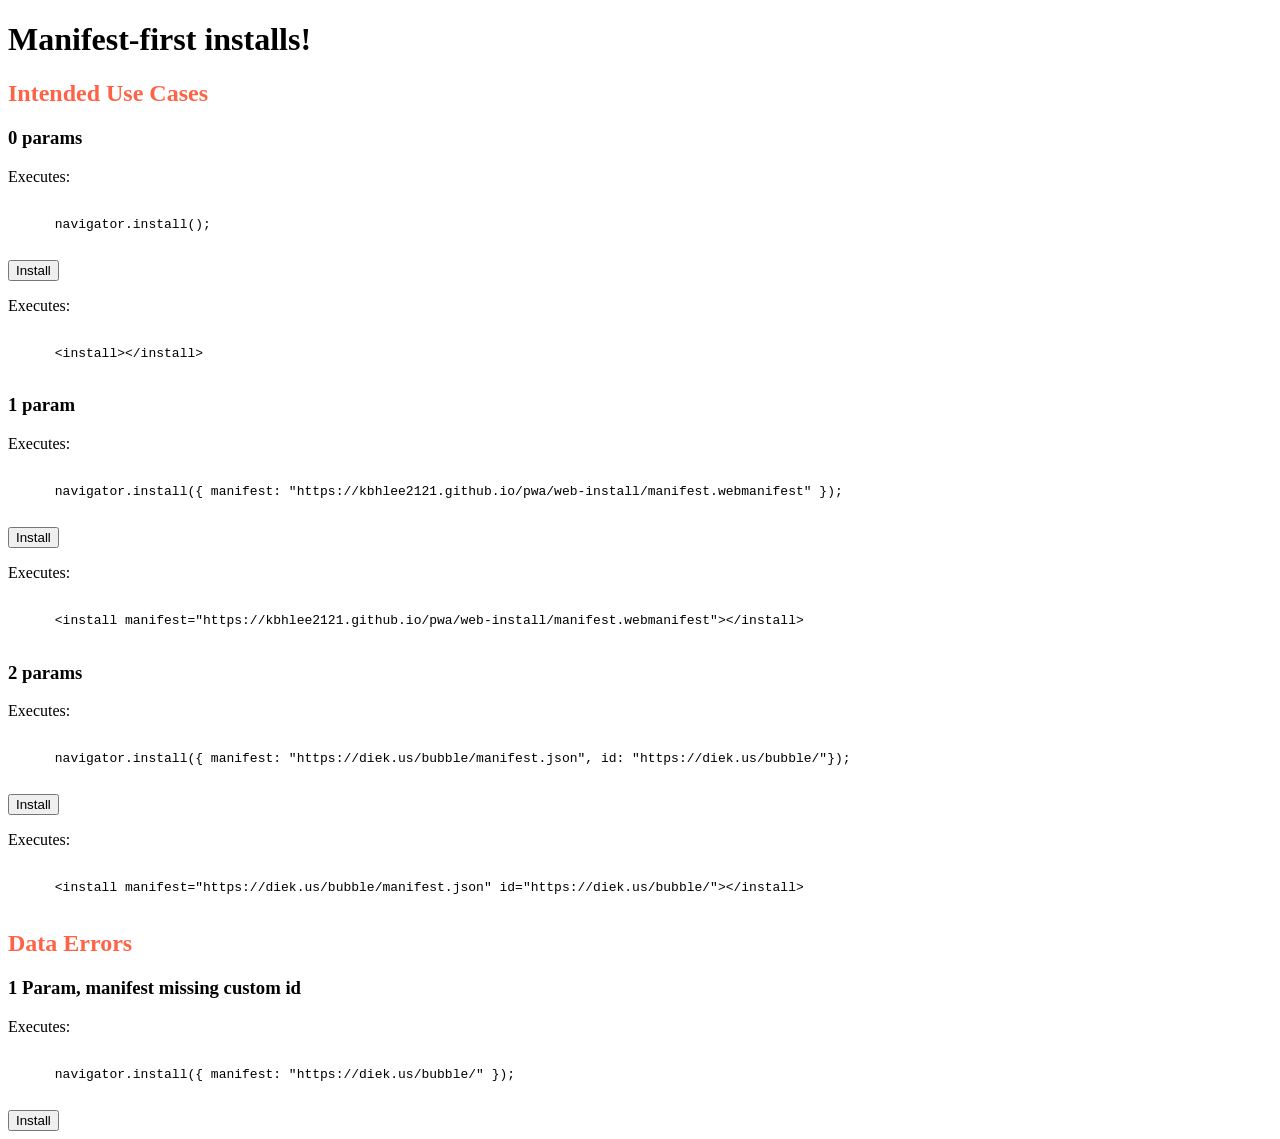
==== index.html @ cacf784b "update root site and element store with manifest syntax" ====
<!DOCTYPE html>
<html lang="en">
  <head>
    <meta charset="utf-8" />
    <meta name="viewport" content="width=device-width" />
    <link rel="manifest" href="manifest.json" />
    <title>Install by manifest tester</title>
  </head>
  <body>
    <h1>Manifest-first installs!</h1>

    <h2 style="color:Tomato;">Intended Use Cases</h2>

    <h3>0 params</h3>

    <p>Executes:</p>
    <pre><code>
      navigator.install();
    </code></pre>
    <button id="navigatorButtonNoParams">Install</button>

    <p>Executes:</p>
    <pre><code>
      &lt;install&gt;&lt;/install&gt;
    </code></pre>
    <install></install>

    <h3>1 param</h3>

    <p>Executes:</p>
    <pre><code>
      navigator.install({ manifest: "https://kbhlee2121.github.io/pwa/web-install/manifest.webmanifest" });
    </code></pre>
    <button id="navigatorButtonOneParam">Install</button>

    <p>Executes:</p>
    <pre><code>
      &lt;install manifest="https://kbhlee2121.github.io/pwa/web-install/manifest.webmanifest"&gt;&lt;/install&gt;
    </code></pre>
    <install manifest="https://kbhlee2121.github.io/pwa/web-install/manifest.webmanifest"></install>

    <h3>2 params</h3>
    <p>Executes:</p>
    <pre><code>
      navigator.install({ manifest: "https://diek.us/bubble/manifest.json", id: "https://diek.us/bubble/"});
    </code></pre>
    <button id="navigatorButtonTwoParams">Install</button>

    <p>Executes:</p>
    <pre><code>
      &lt;install manifest="https://diek.us/bubble/manifest.json" id="https://diek.us/bubble/"&gt;&lt;/install&gt;
    </code></pre>
    <install manifest="https://diek.us/bubble/manifest.json" id="https://diek.us/bubble/"></install>

    <h2 style="color:Tomato;">Data Errors</h2>

    <h3>1 Param, manifest missing custom id</h3>
    <p>Executes:</p>
    <pre><code>
      navigator.install({ manifest: "https://diek.us/bubble/" });
    </code></pre>
    <button id="navigatorButtonDataErrorOneParam">Install</button>

  </body>
  <script src="app.js"></script>
</html>
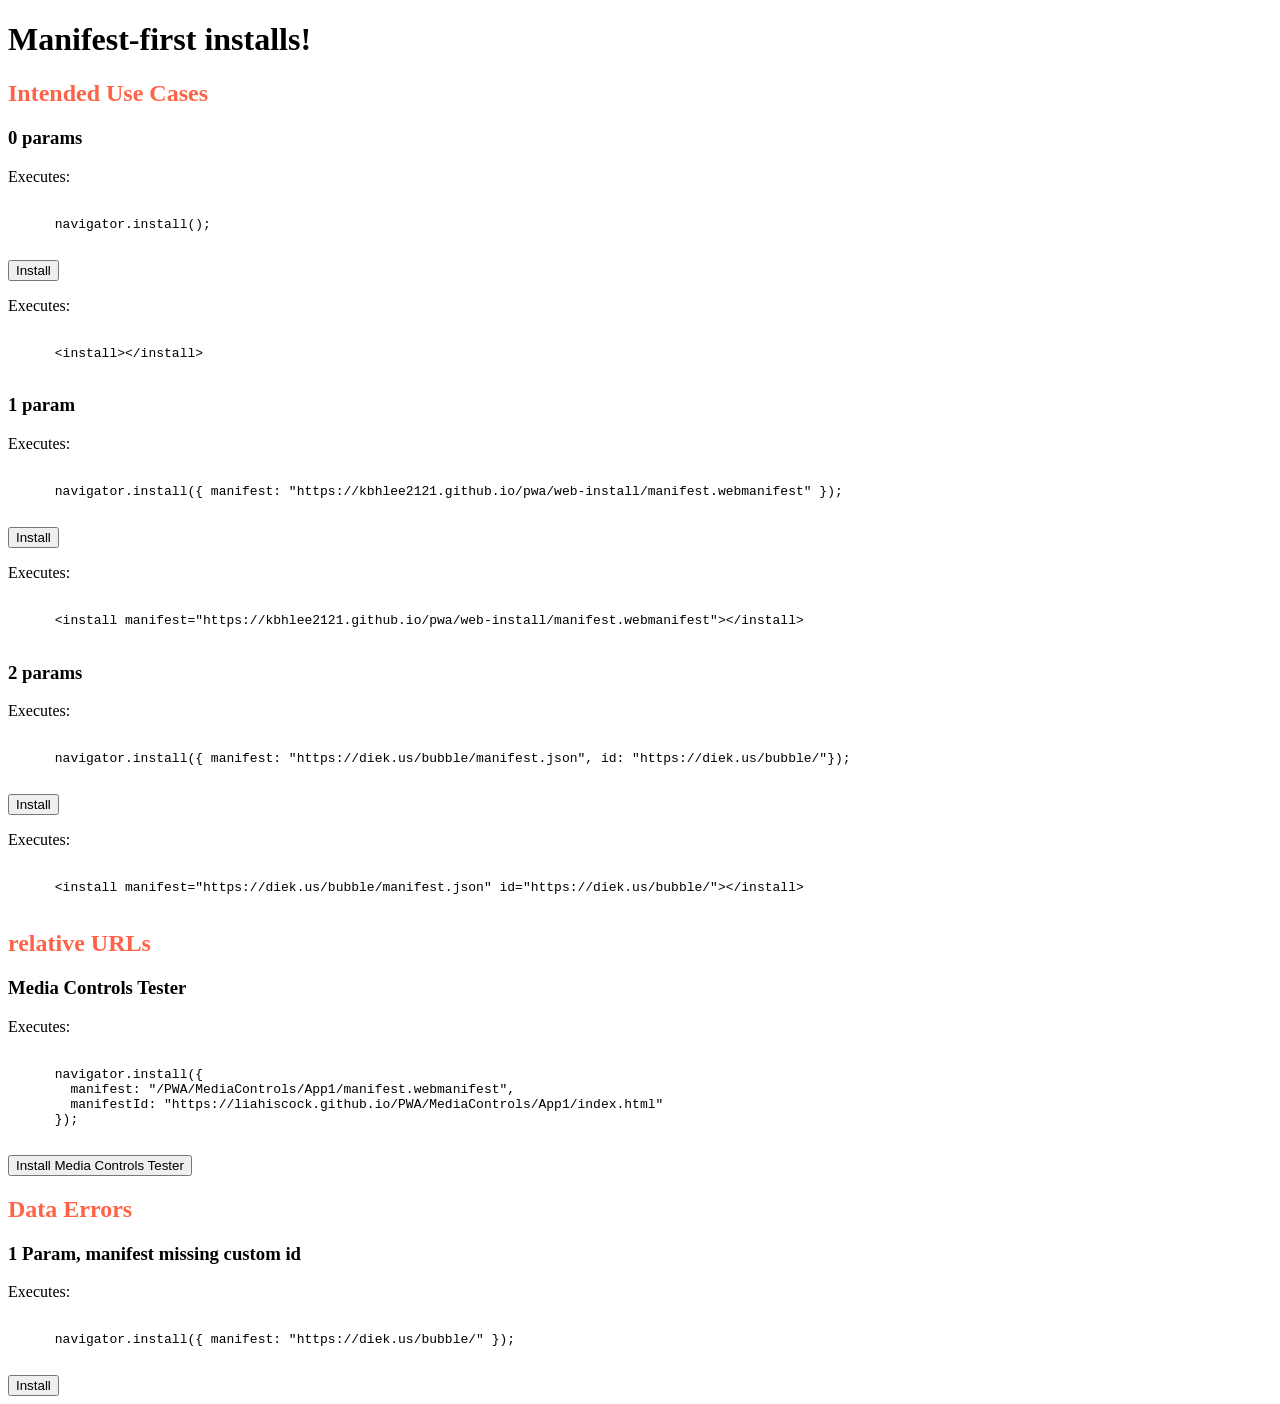
==== commit 0a6c3018: "add relative URL section" ====
--- a/index.html
+++ b/index.html
@@ -52,6 +52,18 @@
     </code></pre>
     <install manifest="https://diek.us/bubble/manifest.json" id="https://diek.us/bubble/"></install>
 
+    <h2 style="color:Tomato;">relative URLs</h2>
+
+    <h3>Media Controls Tester</h3>
+    <p>Executes:</p>
+    <pre><code>
+      navigator.install({
+        manifest: "/PWA/MediaControls/App1/manifest.webmanifest",
+        manifestId: "https://liahiscock.github.io/PWA/MediaControls/App1/index.html"
+      });
+    </code></pre>
+    <button id="navigatorButtonMediaControls">Install Media Controls Tester</button>
+
     <h2 style="color:Tomato;">Data Errors</h2>
 
     <h3>1 Param, manifest missing custom id</h3>
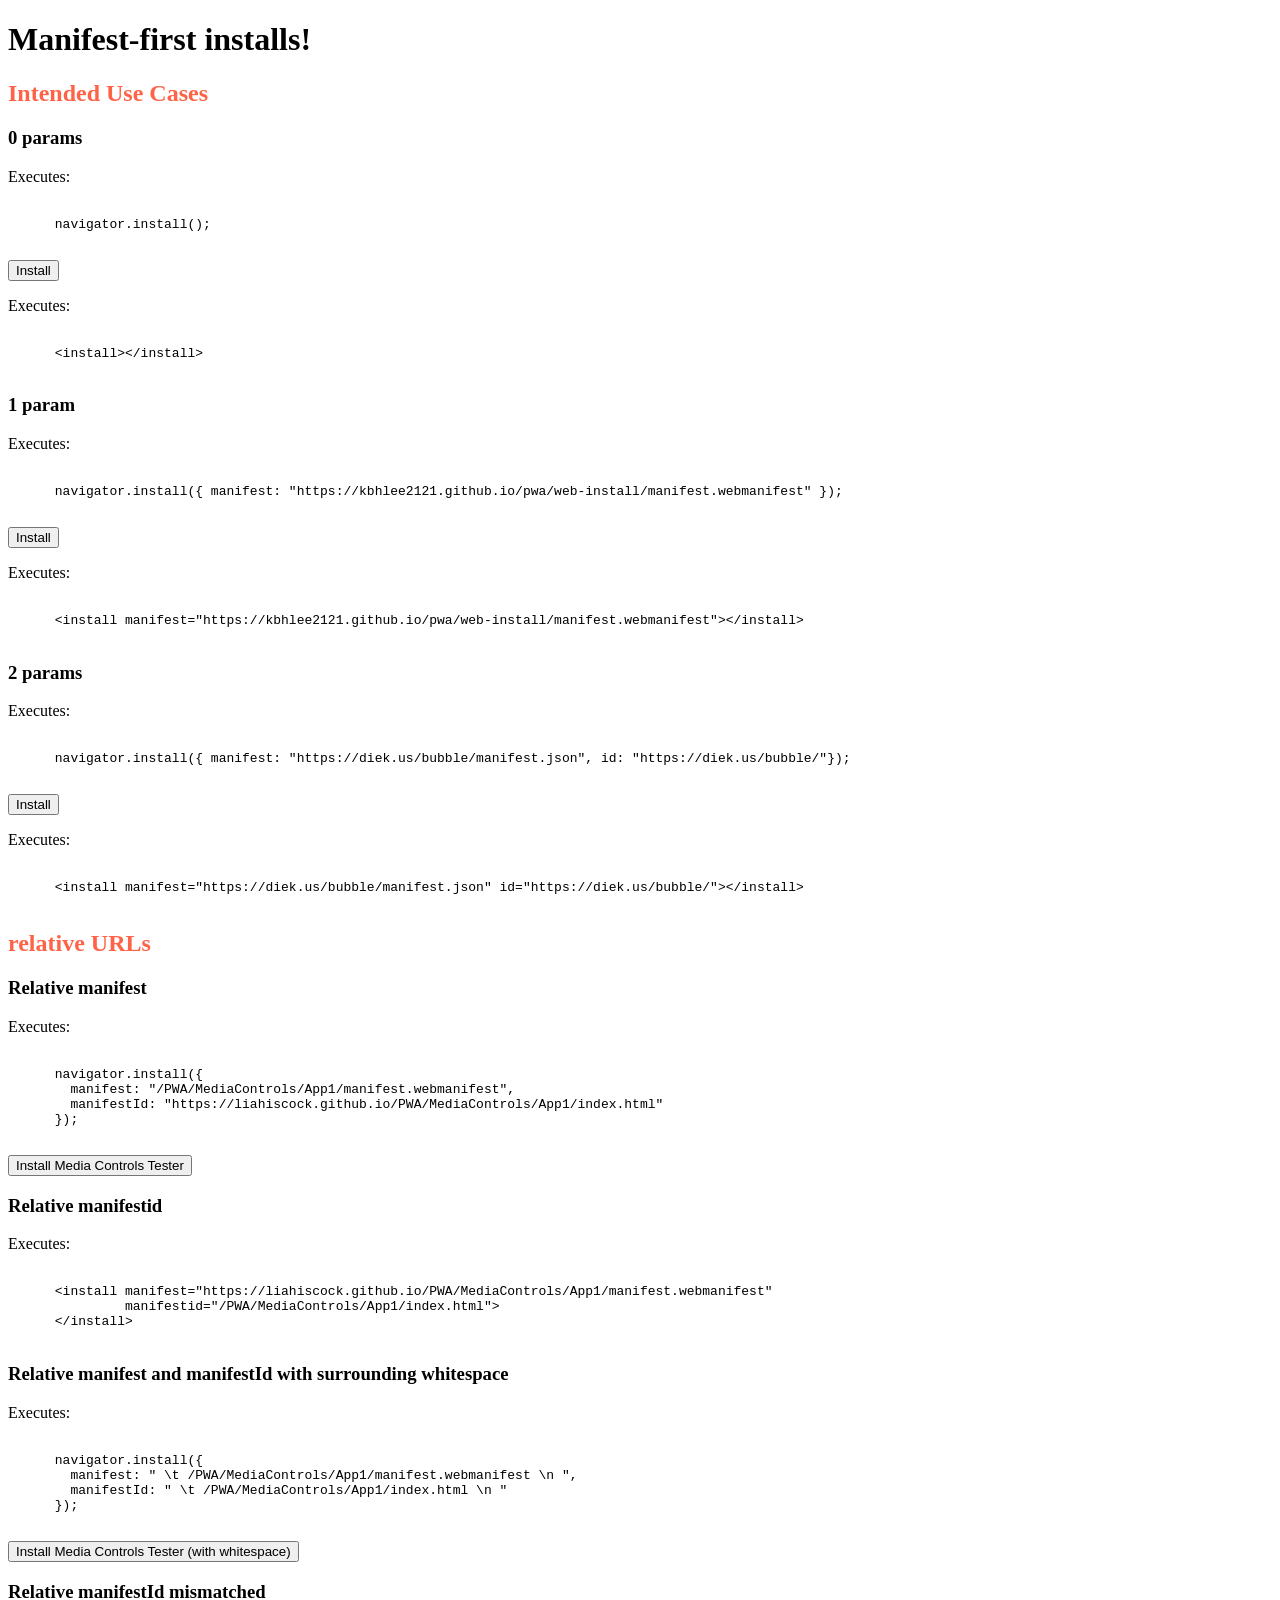
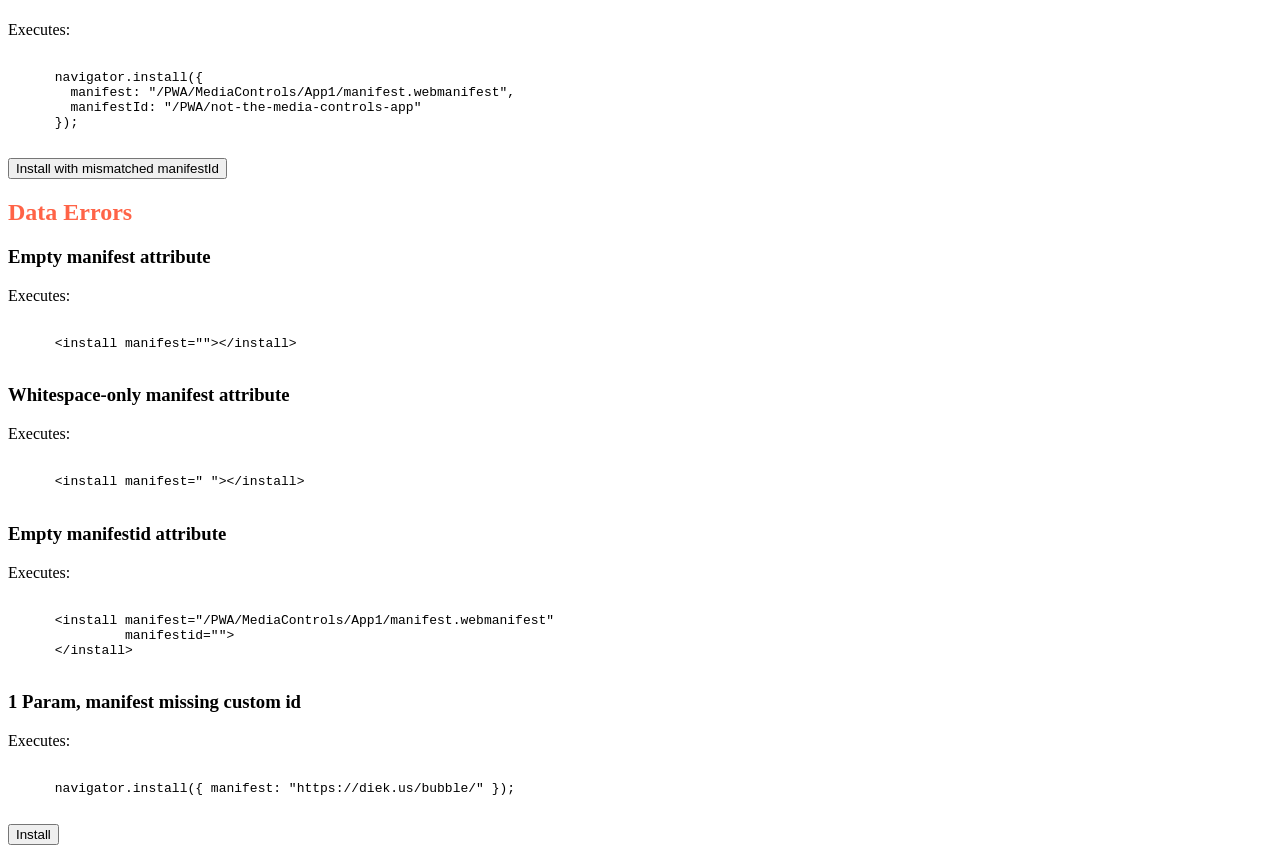
==== commit f4f869f4: "add whitespace / relative manifestId" ====
--- a/index.html
+++ b/index.html
@@ -54,7 +54,7 @@
 
     <h2 style="color:Tomato;">relative URLs</h2>
 
-    <h3>Media Controls Tester</h3>
+    <h3>Relative manifest</h3>
     <p>Executes:</p>
     <pre><code>
       navigator.install({
@@ -64,7 +64,63 @@
     </code></pre>
     <button id="navigatorButtonMediaControls">Install Media Controls Tester</button>
 
+    <h3>Relative manifestid</h3>
+    <p>Executes:</p>
+    <pre><code>
+      &lt;install manifest="https://liahiscock.github.io/PWA/MediaControls/App1/manifest.webmanifest"
+               manifestid="/PWA/MediaControls/App1/index.html"&gt;
+      &lt;/install&gt;
+    </code></pre>
+    <install id="installRelativeManifestId"
+             manifest="https://liahiscock.github.io/PWA/MediaControls/App1/manifest.webmanifest"
+             manifestid="/PWA/MediaControls/App1/index.html"></install>
+
+    <h3>Relative manifest and manifestId with surrounding whitespace</h3>
+    <p>Executes:</p>
+    <pre><code>
+      navigator.install({
+        manifest: " \t /PWA/MediaControls/App1/manifest.webmanifest \n ",
+        manifestId: " \t /PWA/MediaControls/App1/index.html \n "
+      });
+    </code></pre>
+    <button id="navigatorButtonWhitespaceManifestId">Install Media Controls Tester (with whitespace)</button>
+
+    <h3>Relative manifestId mismatched</h3>
+    <p>Executes:</p>
+    <pre><code>
+      navigator.install({
+        manifest: "/PWA/MediaControls/App1/manifest.webmanifest",
+        manifestId: "/PWA/not-the-media-controls-app"
+      });
+    </code></pre>
+    <button id="navigatorButtonMismatchedManifestId">Install with mismatched manifestId</button>
+
     <h2 style="color:Tomato;">Data Errors</h2>
+
+    <h3>Empty manifest attribute</h3>
+    <p>Executes:</p>
+    <pre><code>
+      &lt;install manifest=""&gt;&lt;/install&gt;
+    </code></pre>
+    <install id="installEmptyManifest" manifest=""></install>
+
+    <h3>Whitespace-only manifest attribute</h3>
+    <p>Executes:</p>
+    <pre><code>
+      &lt;install manifest=" "&gt;&lt;/install&gt;
+    </code></pre>
+    <install id="installWhitespaceManifest" manifest=" "></install>
+
+    <h3>Empty manifestid attribute</h3>
+    <p>Executes:</p>
+    <pre><code>
+      &lt;install manifest="/PWA/MediaControls/App1/manifest.webmanifest"
+               manifestid=""&gt;
+      &lt;/install&gt;
+    </code></pre>
+    <install id="installEmptyManifestId"
+             manifest="/PWA/MediaControls/App1/manifest.webmanifest"
+             manifestid=""></install>
 
     <h3>1 Param, manifest missing custom id</h3>
     <p>Executes:</p>
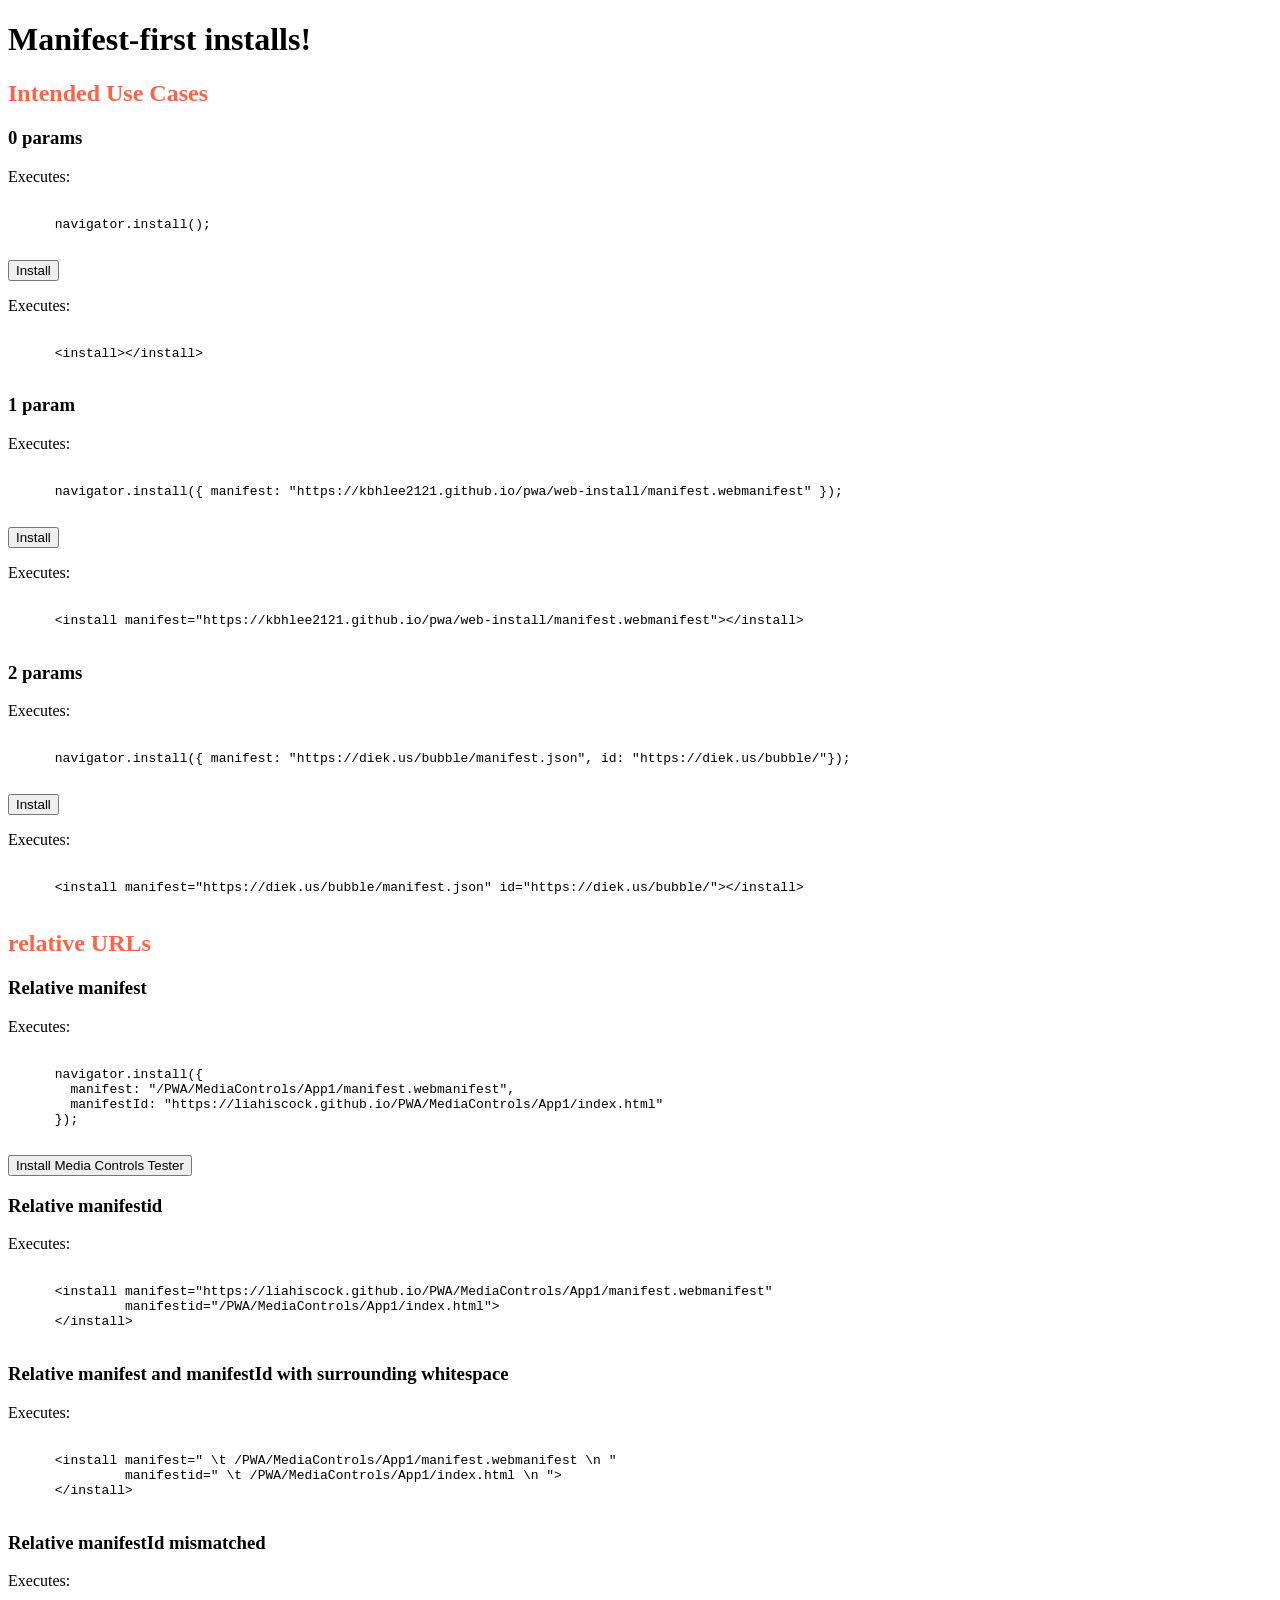
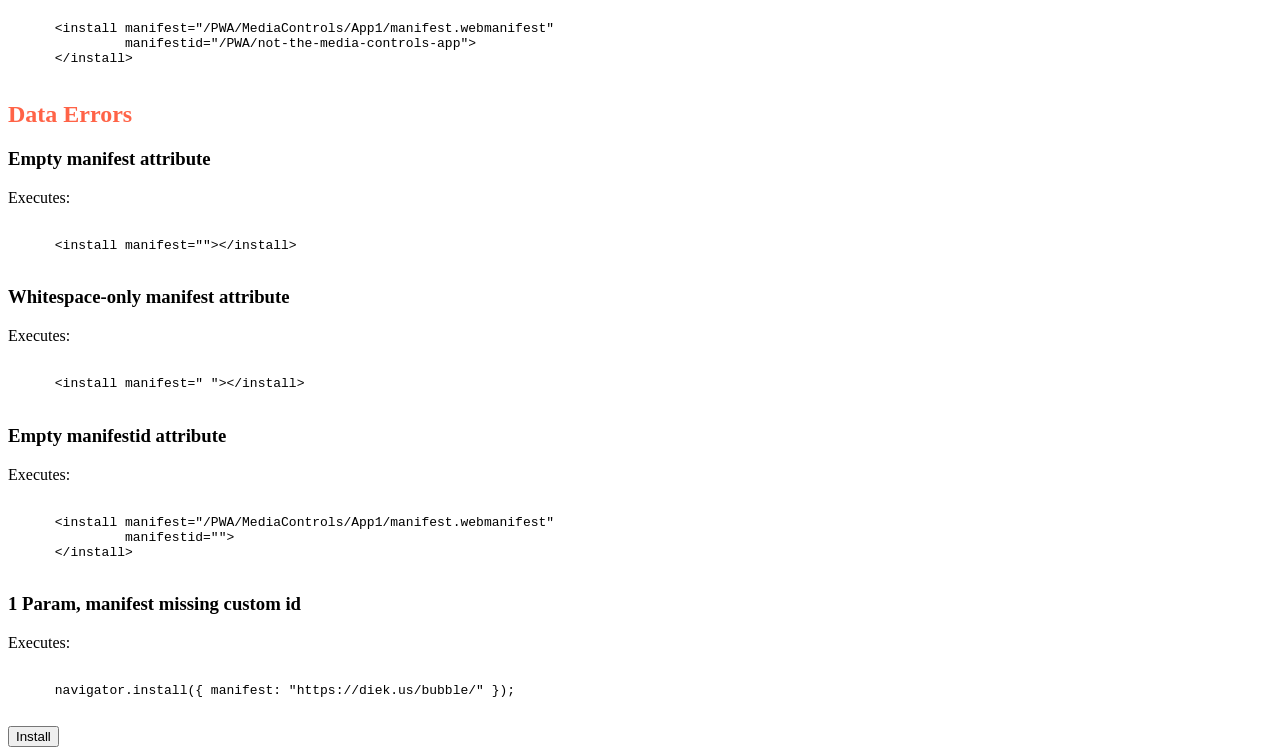
==== commit 933a0f66: "switch to elements" ====
--- a/index.html
+++ b/index.html
@@ -78,22 +78,24 @@
     <h3>Relative manifest and manifestId with surrounding whitespace</h3>
     <p>Executes:</p>
     <pre><code>
-      navigator.install({
-        manifest: " \t /PWA/MediaControls/App1/manifest.webmanifest \n ",
-        manifestId: " \t /PWA/MediaControls/App1/index.html \n "
-      });
+      &lt;install manifest=" \t /PWA/MediaControls/App1/manifest.webmanifest \n "
+               manifestid=" \t /PWA/MediaControls/App1/index.html \n "&gt;
+      &lt;/install&gt;
     </code></pre>
-    <button id="navigatorButtonWhitespaceManifestId">Install Media Controls Tester (with whitespace)</button>
+    <install id="navigatorButtonWhitespaceManifestId"
+             manifest=" \t /PWA/MediaControls/App1/manifest.webmanifest \n "
+             manifestid=" \t /PWA/MediaControls/App1/index.html \n "></install>
 
     <h3>Relative manifestId mismatched</h3>
     <p>Executes:</p>
     <pre><code>
-      navigator.install({
-        manifest: "/PWA/MediaControls/App1/manifest.webmanifest",
-        manifestId: "/PWA/not-the-media-controls-app"
-      });
+      &lt;install manifest="/PWA/MediaControls/App1/manifest.webmanifest"
+               manifestid="/PWA/not-the-media-controls-app"&gt;
+      &lt;/install&gt;
     </code></pre>
-    <button id="navigatorButtonMismatchedManifestId">Install with mismatched manifestId</button>
+    <install id="navigatorButtonMismatchedManifestId"
+            manifest="/PWA/MediaControls/App1/manifest.webmanifest"
+            manifestid="/PWA/not-the-media-controls-app"></install>
 
     <h2 style="color:Tomato;">Data Errors</h2>
 
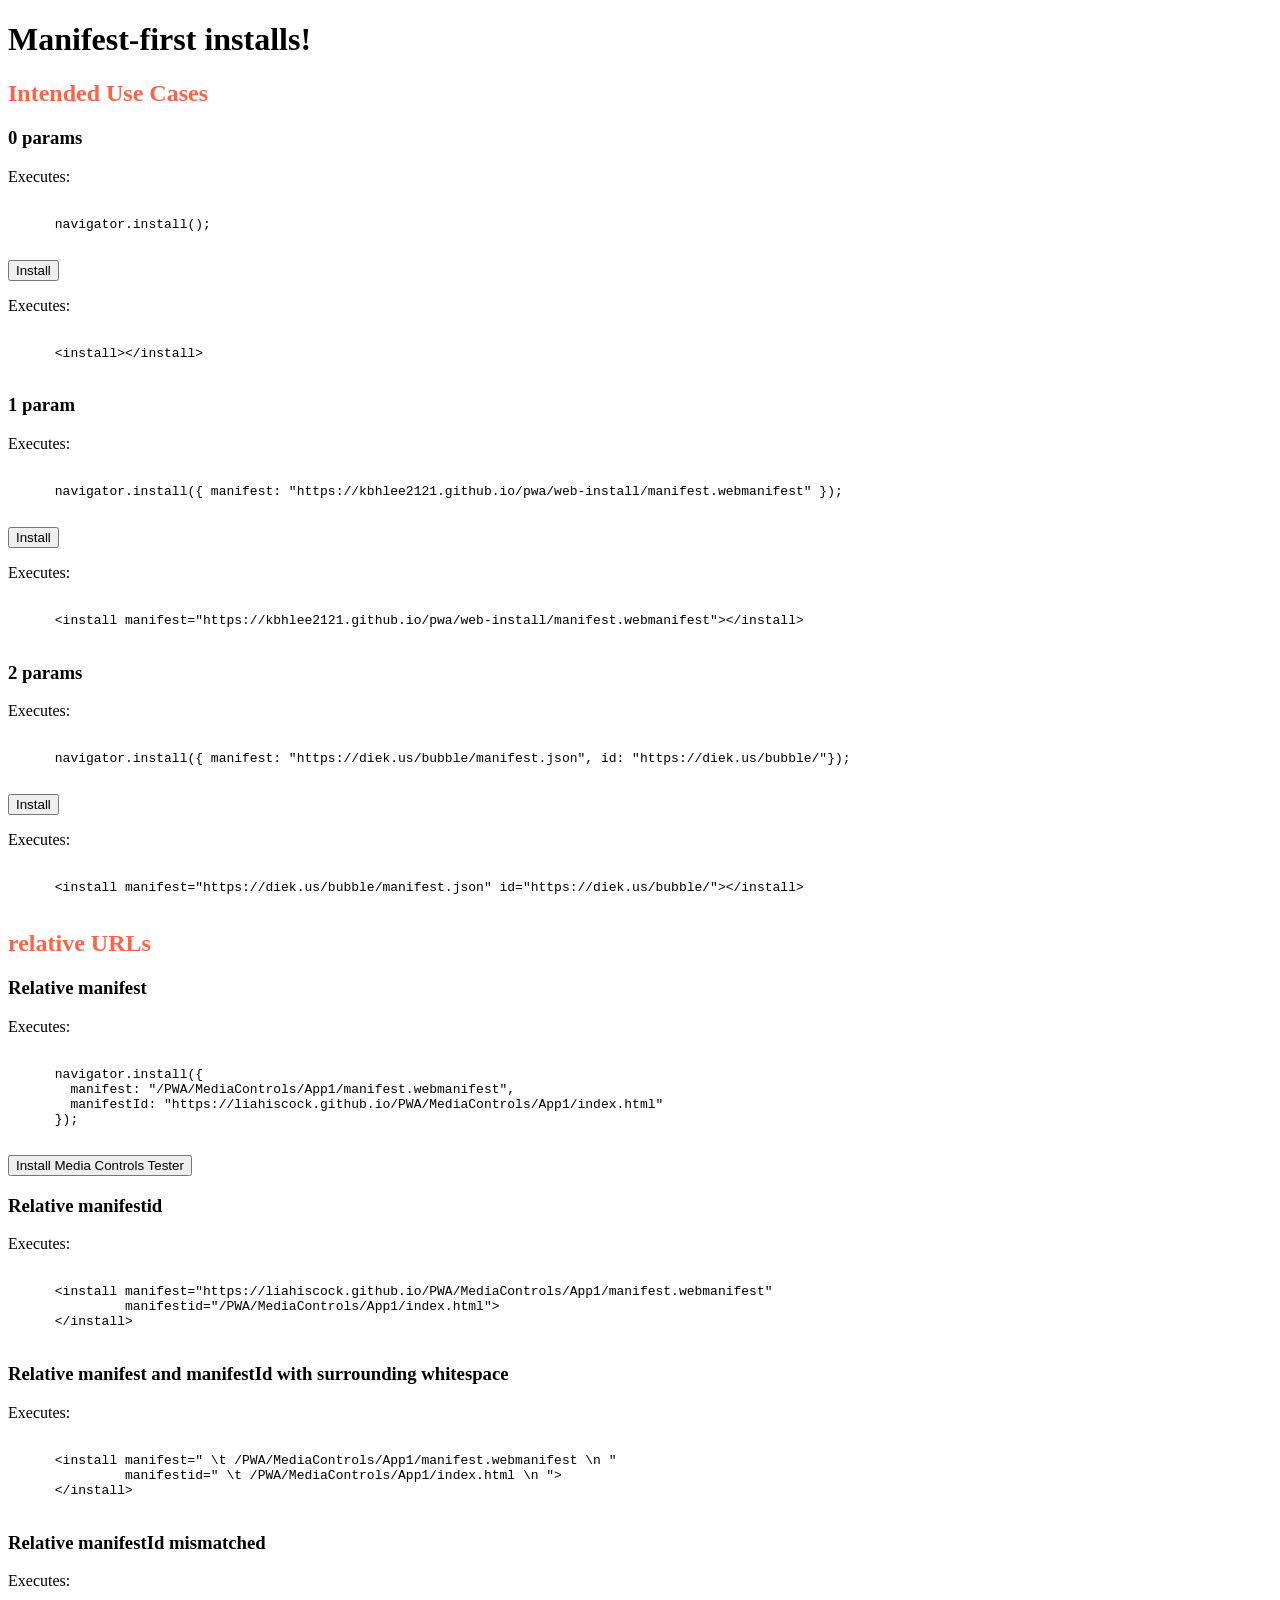
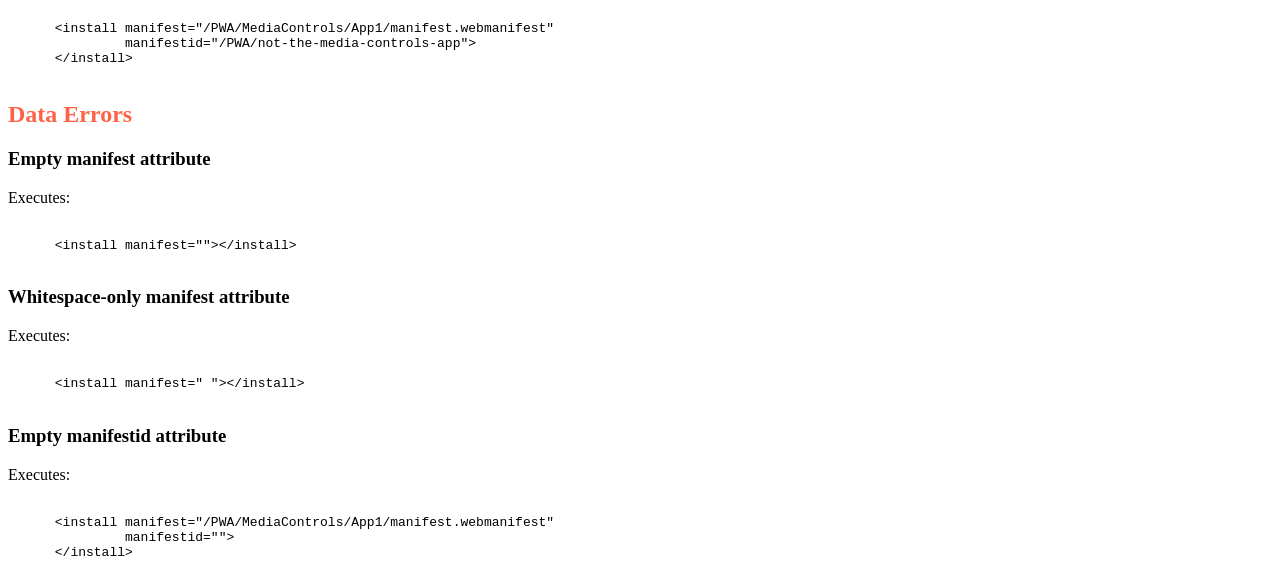
==== commit fe727396: "remove more JS" ====
--- a/index.html
+++ b/index.html
@@ -124,13 +124,6 @@
              manifest="/PWA/MediaControls/App1/manifest.webmanifest"
              manifestid=""></install>
 
-    <h3>1 Param, manifest missing custom id</h3>
-    <p>Executes:</p>
-    <pre><code>
-      navigator.install({ manifest: "https://diek.us/bubble/" });
-    </code></pre>
-    <button id="navigatorButtonDataErrorOneParam">Install</button>
-
   </body>
   <script src="app.js"></script>
 </html>
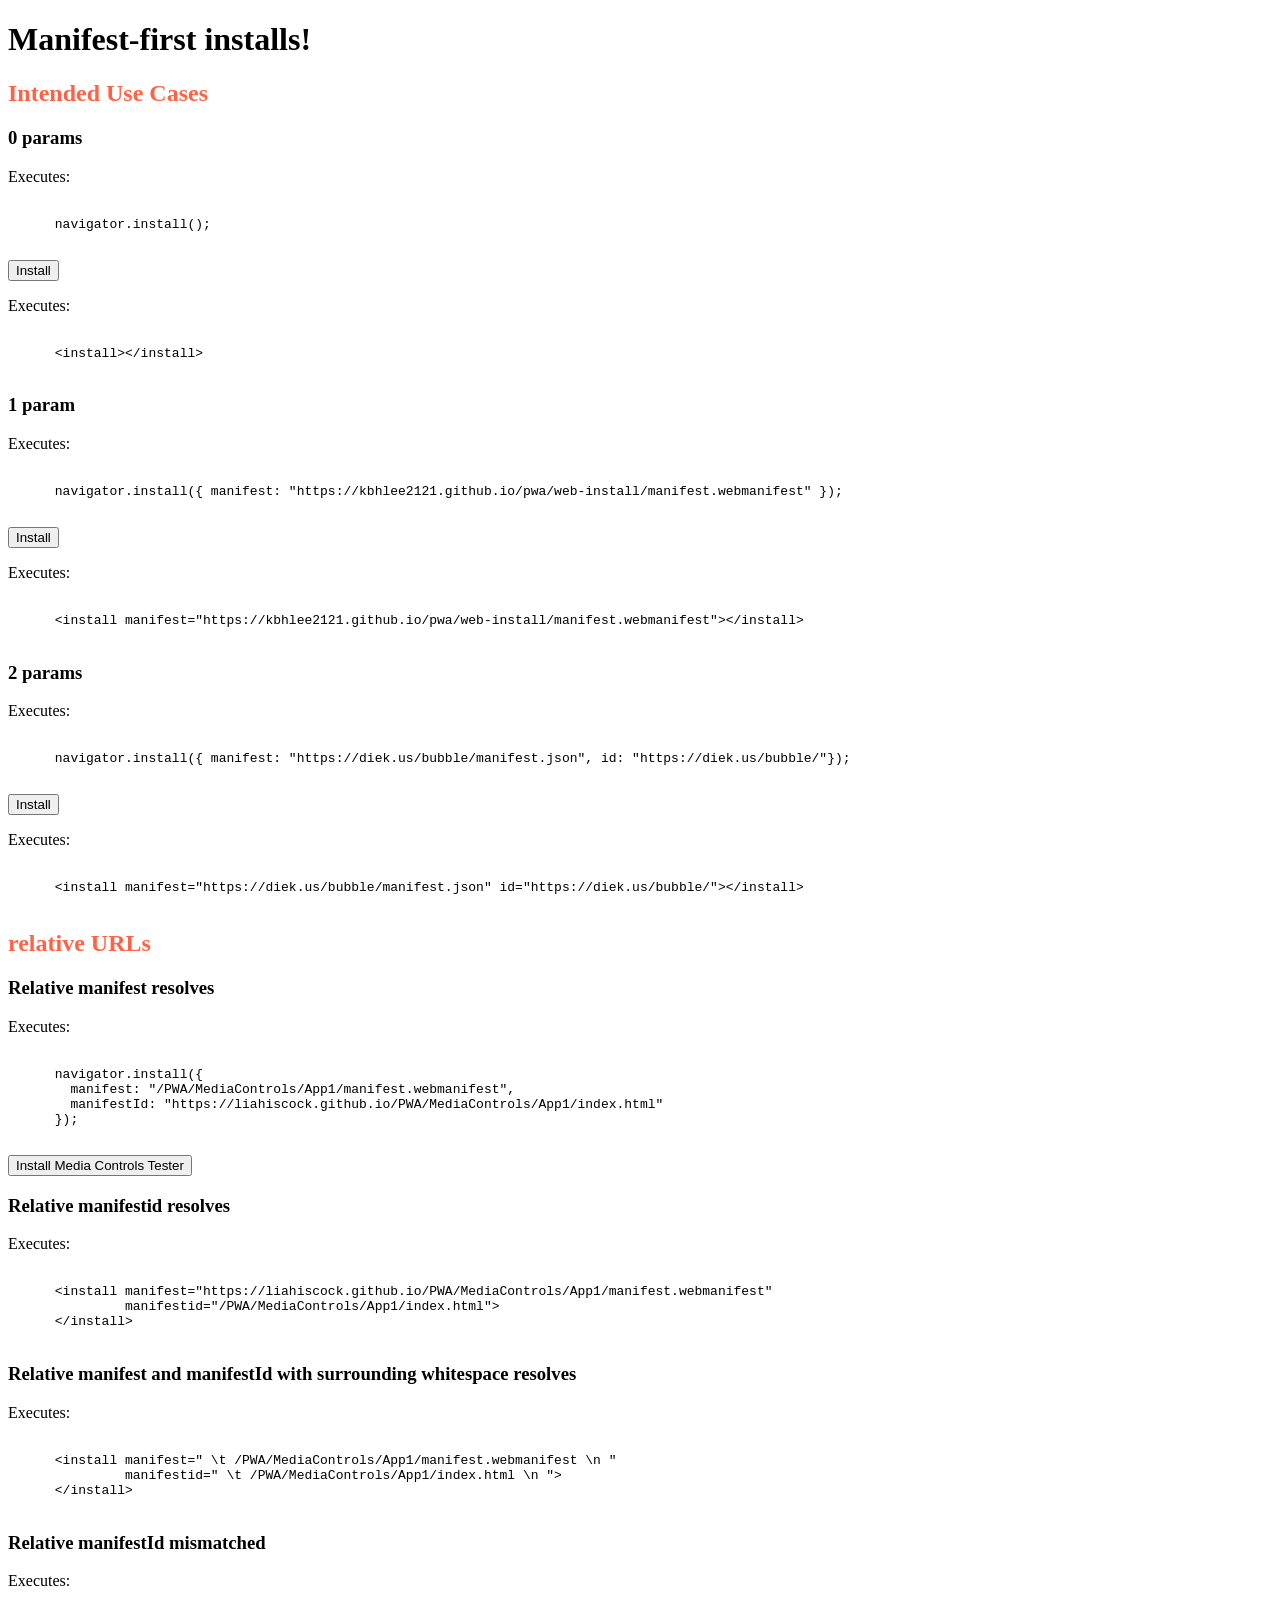
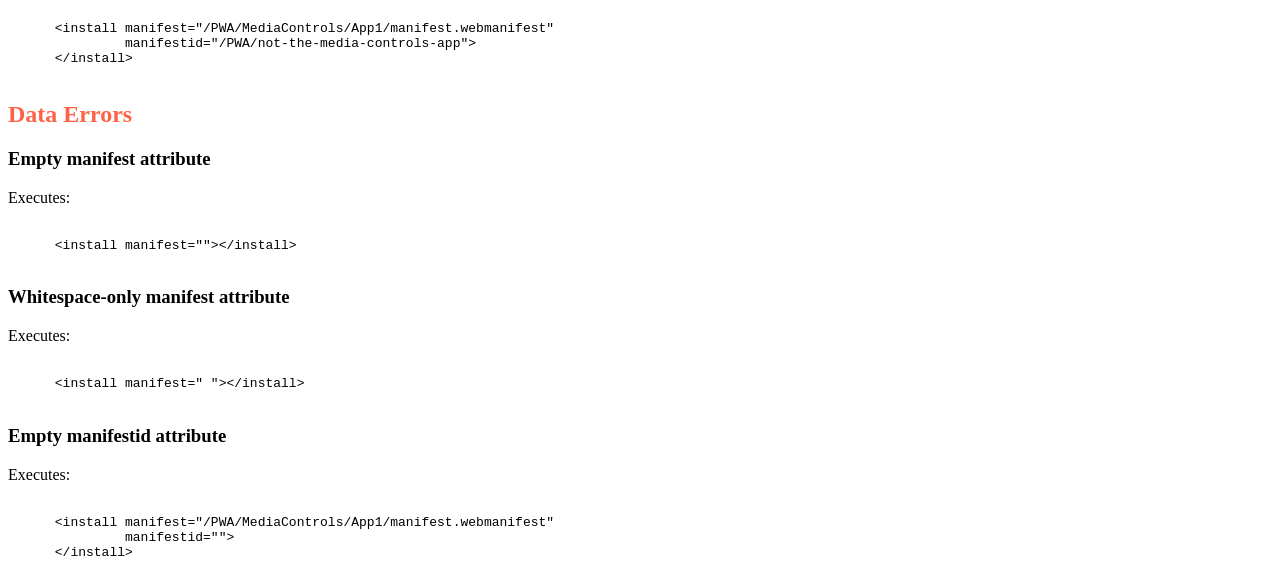
==== commit 5f147258: "add event logging to error buttons" ====
--- a/index.html
+++ b/index.html
@@ -54,7 +54,7 @@
 
     <h2 style="color:Tomato;">relative URLs</h2>
 
-    <h3>Relative manifest</h3>
+    <h3>Relative manifest resolves</h3>
     <p>Executes:</p>
     <pre><code>
       navigator.install({
@@ -64,7 +64,7 @@
     </code></pre>
     <button id="navigatorButtonMediaControls">Install Media Controls Tester</button>
 
-    <h3>Relative manifestid</h3>
+    <h3>Relative manifestid resolves</h3>
     <p>Executes:</p>
     <pre><code>
       &lt;install manifest="https://liahiscock.github.io/PWA/MediaControls/App1/manifest.webmanifest"
@@ -75,7 +75,7 @@
              manifest="https://liahiscock.github.io/PWA/MediaControls/App1/manifest.webmanifest"
              manifestid="/PWA/MediaControls/App1/index.html"></install>
 
-    <h3>Relative manifest and manifestId with surrounding whitespace</h3>
+    <h3>Relative manifest and manifestId with surrounding whitespace resolves</h3>
     <p>Executes:</p>
     <pre><code>
       &lt;install manifest=" \t /PWA/MediaControls/App1/manifest.webmanifest \n "
@@ -93,7 +93,7 @@
                manifestid="/PWA/not-the-media-controls-app"&gt;
       &lt;/install&gt;
     </code></pre>
-    <install id="navigatorButtonMismatchedManifestId"
+    <install id="relativeManifestIdMismatched"
             manifest="/PWA/MediaControls/App1/manifest.webmanifest"
             manifestid="/PWA/not-the-media-controls-app"></install>
 
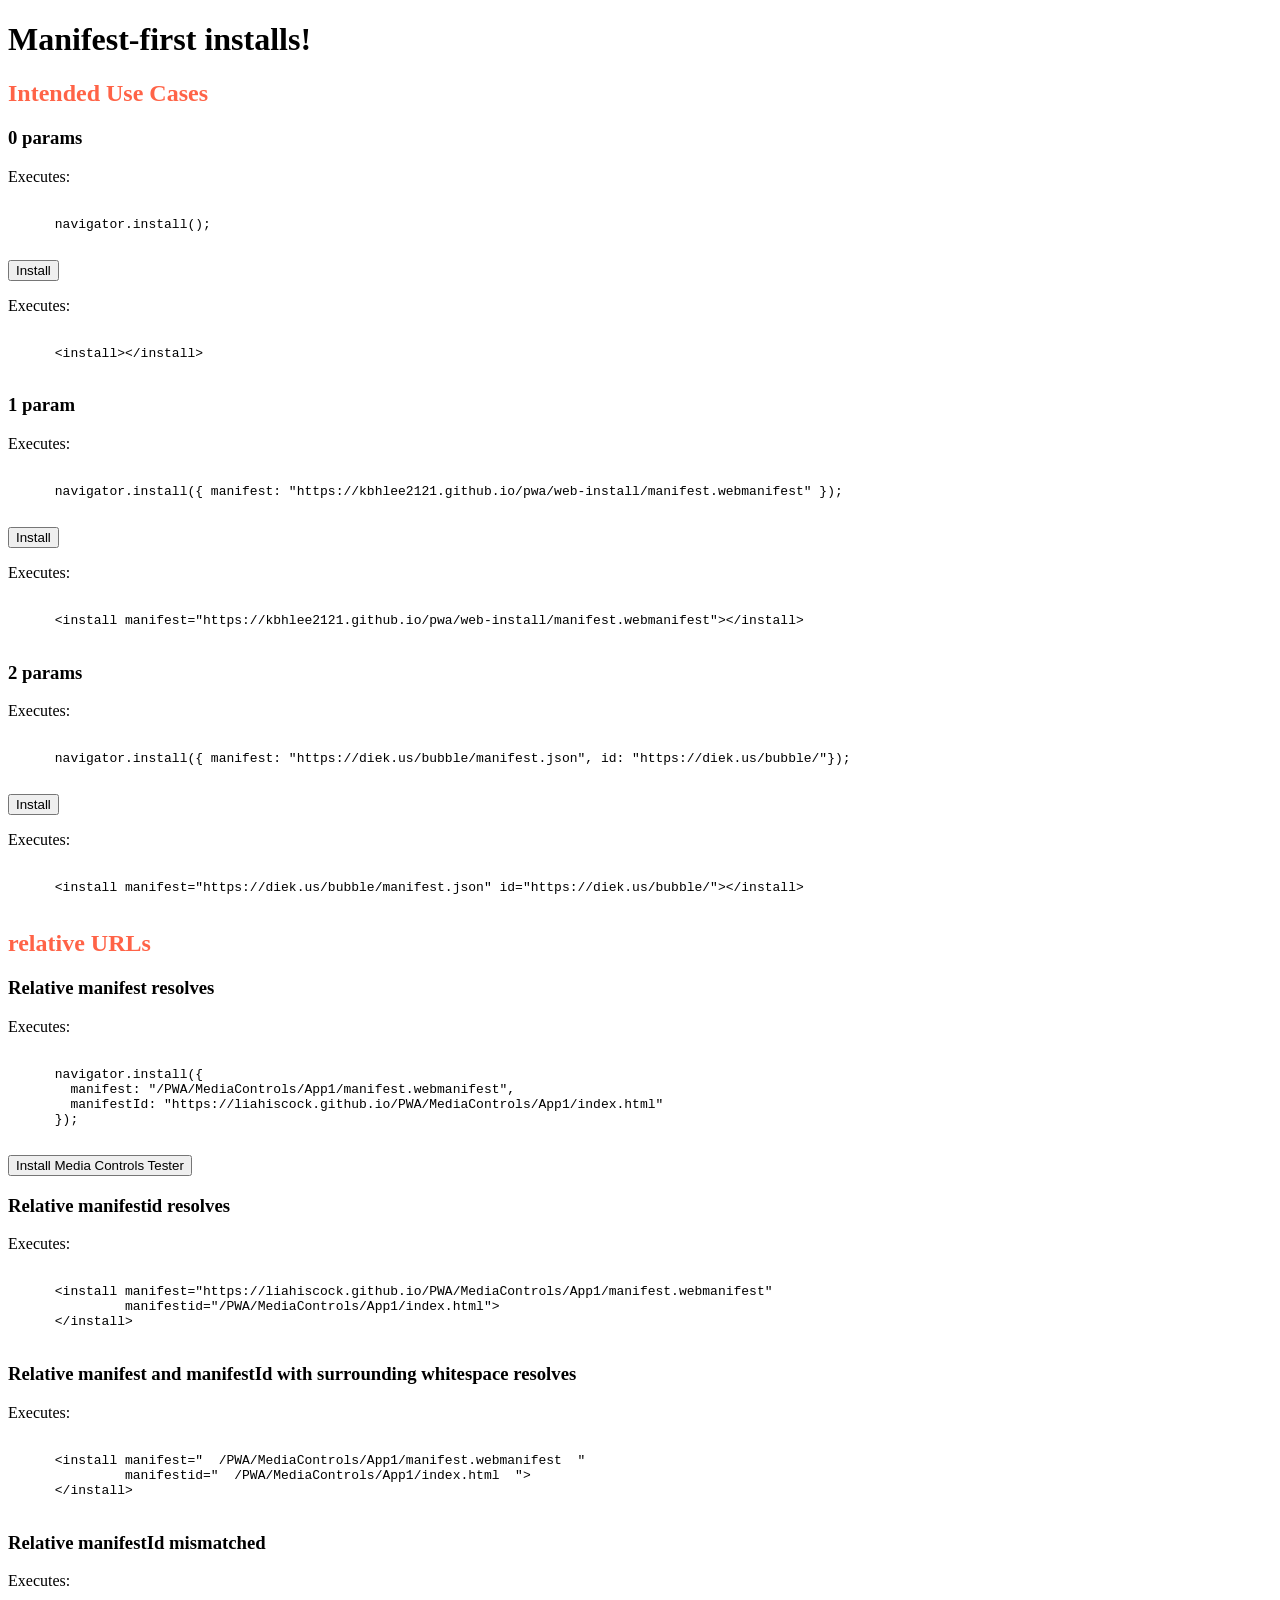
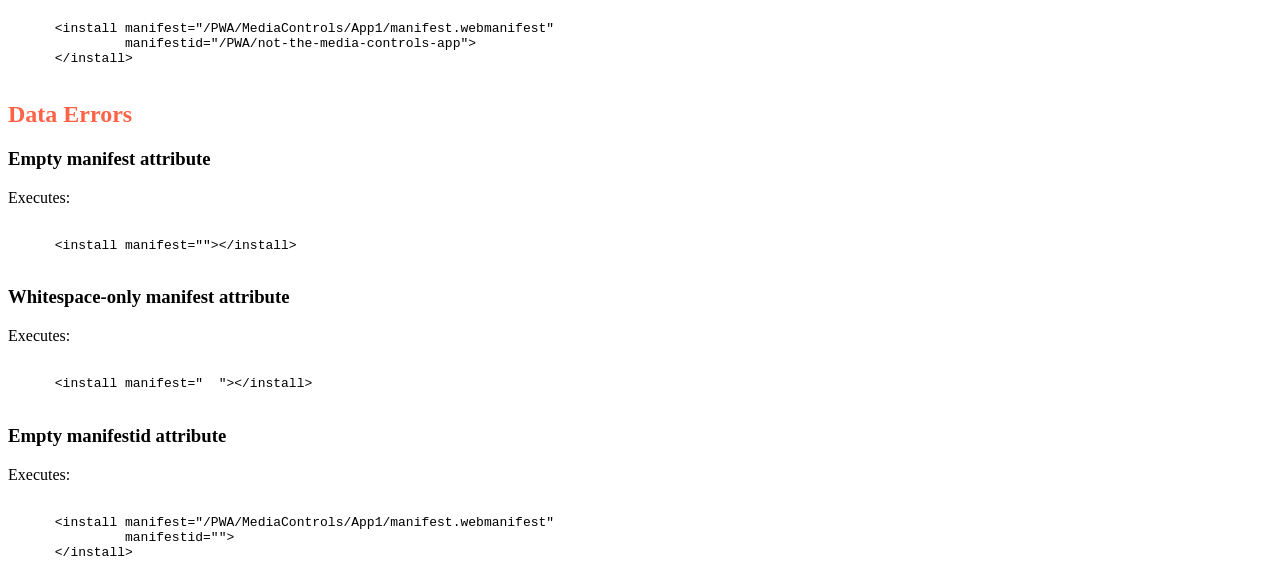
==== commit 4efcecb0: "fix whitespace escape characters" ====
--- a/index.html
+++ b/index.html
@@ -78,13 +78,13 @@
     <h3>Relative manifest and manifestId with surrounding whitespace resolves</h3>
     <p>Executes:</p>
     <pre><code>
-      &lt;install manifest=" \t /PWA/MediaControls/App1/manifest.webmanifest \n "
-               manifestid=" \t /PWA/MediaControls/App1/index.html \n "&gt;
+      &lt;install manifest="  /PWA/MediaControls/App1/manifest.webmanifest  "
+               manifestid="  /PWA/MediaControls/App1/index.html  "&gt;
       &lt;/install&gt;
     </code></pre>
     <install id="navigatorButtonWhitespaceManifestId"
-             manifest=" \t /PWA/MediaControls/App1/manifest.webmanifest \n "
-             manifestid=" \t /PWA/MediaControls/App1/index.html \n "></install>
+             manifest="  /PWA/MediaControls/App1/manifest.webmanifest  "
+             manifestid="  /PWA/MediaControls/App1/index.html  "></install>
 
     <h3>Relative manifestId mismatched</h3>
     <p>Executes:</p>
@@ -109,9 +109,9 @@
     <h3>Whitespace-only manifest attribute</h3>
     <p>Executes:</p>
     <pre><code>
-      &lt;install manifest=" "&gt;&lt;/install&gt;
+      &lt;install manifest="  "&gt;&lt;/install&gt;
     </code></pre>
-    <install id="installWhitespaceManifest" manifest=" "></install>
+    <install id="installWhitespaceManifest" manifest="  "></install>
 
     <h3>Empty manifestid attribute</h3>
     <p>Executes:</p>
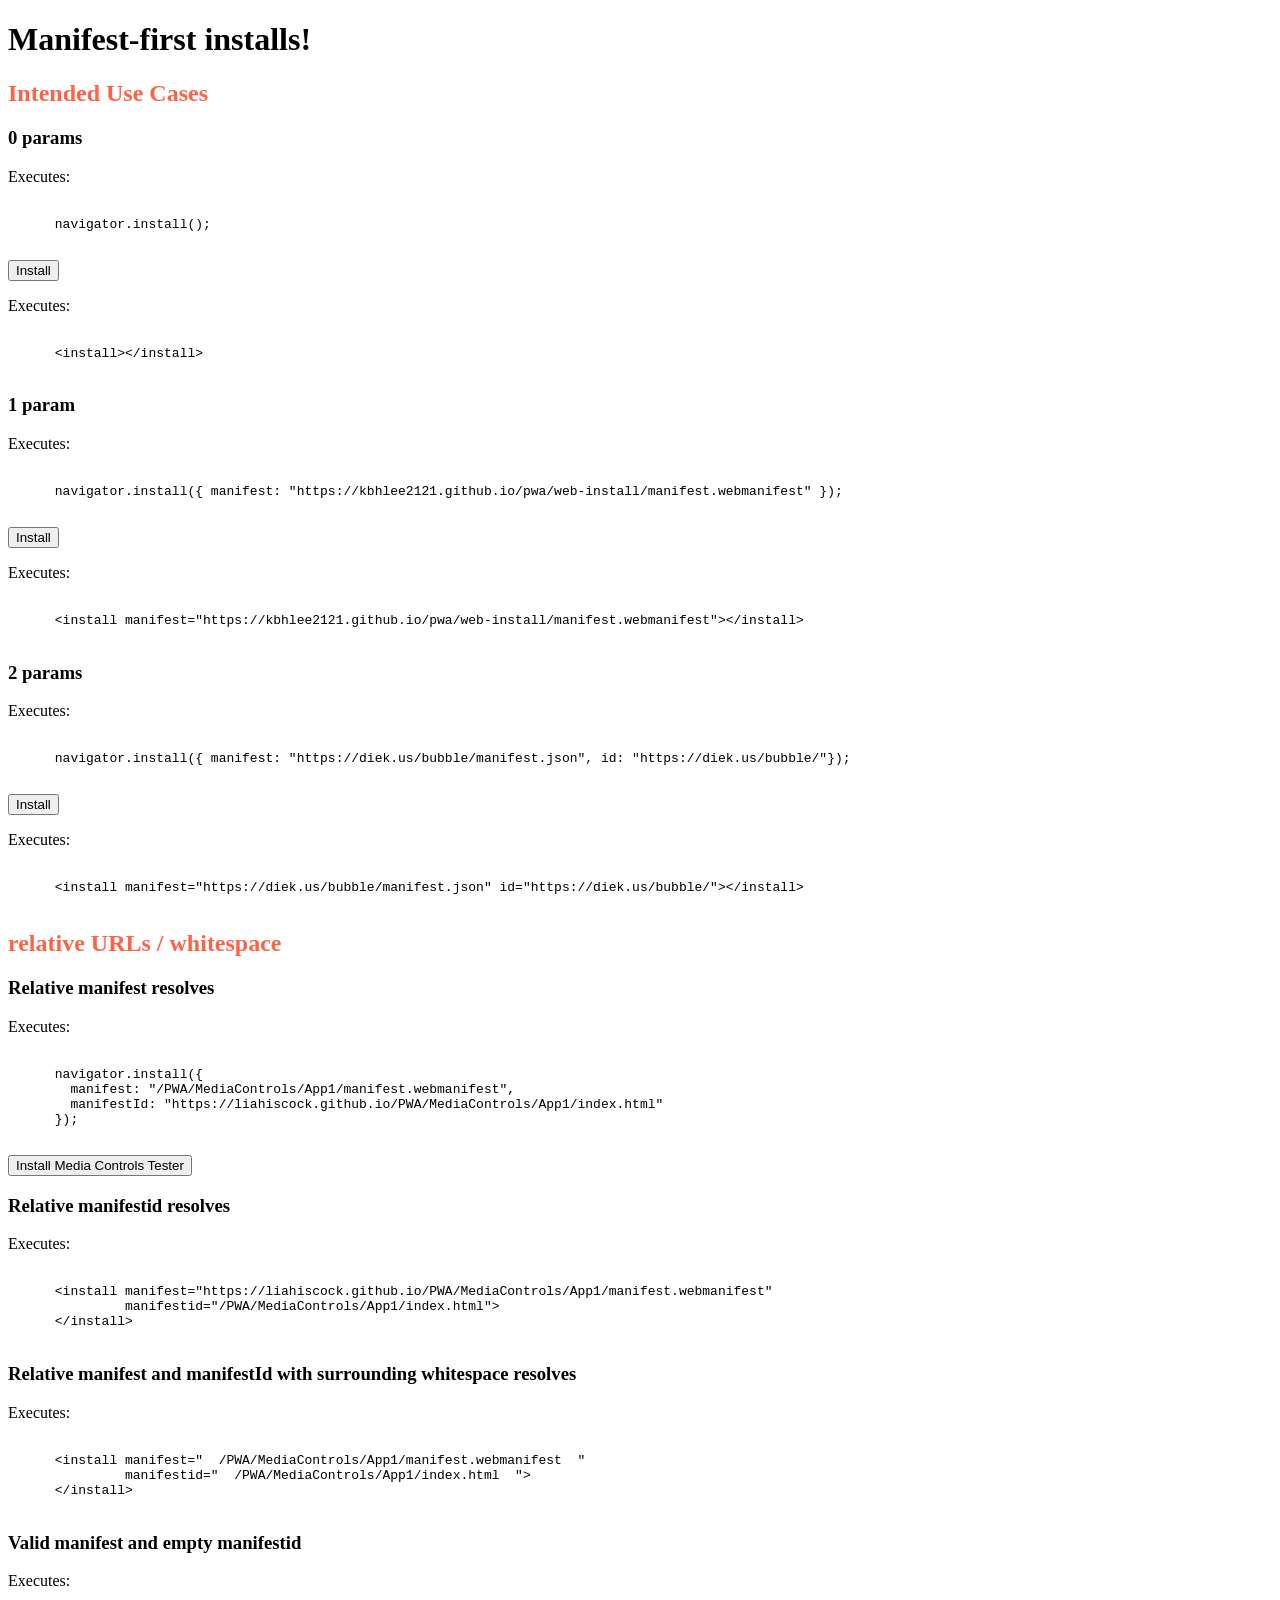
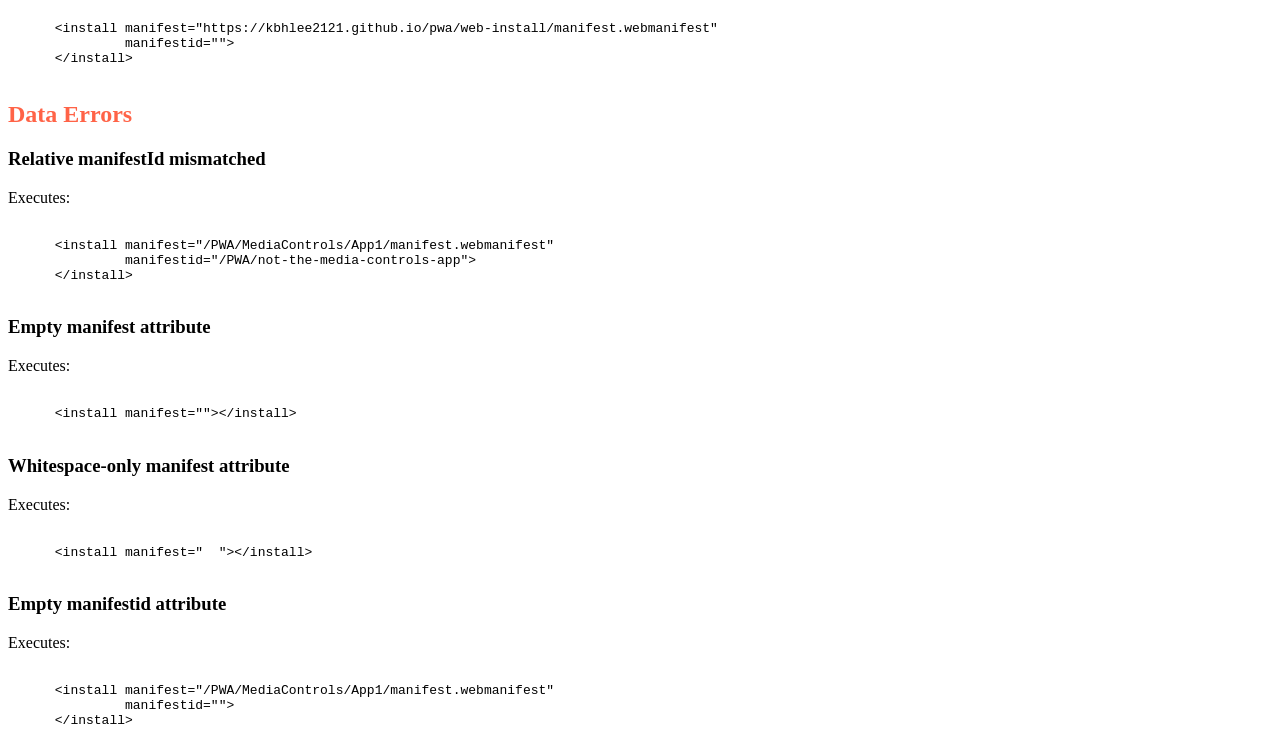
==== commit c5543582: "fix broken button" ====
--- a/index.html
+++ b/index.html
@@ -52,7 +52,7 @@
     </code></pre>
     <install manifest="https://diek.us/bubble/manifest.json" id="https://diek.us/bubble/"></install>
 
-    <h2 style="color:Tomato;">relative URLs</h2>
+    <h2 style="color:Tomato;">relative URLs / whitespace</h2>
 
     <h3>Relative manifest resolves</h3>
     <p>Executes:</p>
@@ -86,6 +86,19 @@
              manifest="  /PWA/MediaControls/App1/manifest.webmanifest  "
              manifestid="  /PWA/MediaControls/App1/index.html  "></install>
 
+    <h3>Valid manifest and empty manifestid</h3>
+    <p>Executes:</p>
+    <pre><code>
+      &lt;install manifest="https://kbhlee2121.github.io/pwa/web-install/manifest.webmanifest"
+               manifestid=""&gt;
+      &lt;/install&gt;
+    </code></pre>
+    <install id="installEmptyManifestId"
+             manifest="https://kbhlee2121.github.io/pwa/web-install/manifest.webmanifest"
+             manifestid=""></install>
+
+    <h2 style="color:Tomato;">Data Errors</h2>
+
     <h3>Relative manifestId mismatched</h3>
     <p>Executes:</p>
     <pre><code>
@@ -96,8 +109,6 @@
     <install id="relativeManifestIdMismatched"
             manifest="/PWA/MediaControls/App1/manifest.webmanifest"
             manifestid="/PWA/not-the-media-controls-app"></install>
-
-    <h2 style="color:Tomato;">Data Errors</h2>
 
     <h3>Empty manifest attribute</h3>
     <p>Executes:</p>
